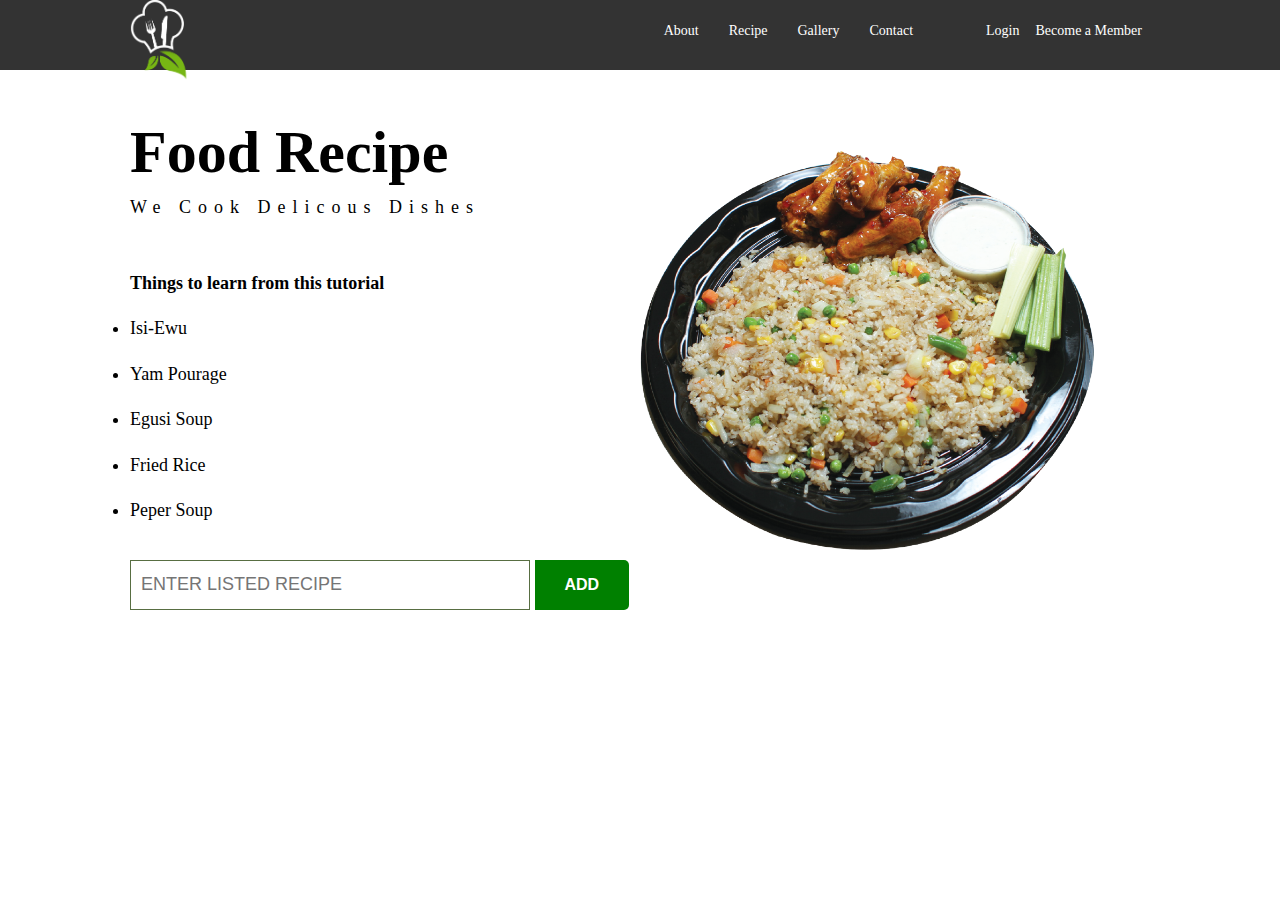
==== index.html @ 9a7ea65d "Adding morden starting page" ====
<!DOCTYPE html>
<html lang="en">
<head>
    <meta charset="UTF-8">
    <meta http-equiv="X-UA-Compatible" content="IE=edge">
    <meta name="viewport" content="width=device-width, initial-scale=1.0">
    <title>Food Recipe  | Home</title>
    <link rel="icon" type="image/jpg" href="img/favicon.jpg">
    <link rel="stylesheet" href="css/style.css">
</head>
<body>
    
    <div class="navbar">
        <div class="container flex">
            <img src="img/logo.png" alt="Brand logo" class="logo-brand">
         
                <nav>
                    <ul>
                        <li><a href="">About </a></li>
                        <li><a href=""> Recipe  </a></li>
                        <li><a href="">Gallery</a></li>
                        <li><a href="">Contact </a></li>
                    <div class="sign-up flex">
                        <li><a href="login.html">Login</a></li>
                        <li><a href="register.html">Become a Member</a></li>
                    </div>
                   
                    </ul>
                </nav>
             
            </div>
        </div>
        <div class="container" id="container-main">
            <div class="grid">
              <div class="food-recipe">  <h1>Food Recipe</h1>
                <p id="small-text">We cook Delicous Dishes </p>
        
                <h4>Things to learn from this tutorial</h4>

                <ul>
                    <li class="lists">Isi-Ewu</li>
                    <li class="lists">Yam Pourage</li>
                    <li class="lists">Egusi Soup</li>
                    <li class="lists">Fried Rice</li>
                    <li class="lists" ">Peper Soup</li>
                </ul>
                <div class="addCourse">
                    <p id="message-el"></p>
                    <p id="error-el"></p>
                    
                <input type="text" class="input" required  id="inputText" placeholder="Enter listed recipe">
                <button class="btn-secondary" id="btn-el" onclick="getInputValue()"> ADD</button>
                       
                        
                        
                 
        
            </div>
            </div>
            <div>
                <div id="header"></div>
                <div class="grid-image" id="image"></div>
            </div>   
        </div>
            
  </div>
        
            
    </div>


    <!-----receipe-->
        
<script src="js/script.js"></script>
</body>
</html>
---- css/style.css ----
*{
    box-sizing: border-box;
    margin: 0;
    padding: 0;
}

body{
    font-family: montserrat,'Georgia', 'Times New Roman', Times, serif;
    line-height: 1.59rem;
    font-size: 18px;

}

a{
    text-decoration: none;
    color:#333
}

img{
    width: 100%;
}


.container{
    max-width: 1100px;
    margin: 0 auto;
    padding: 0 40px;
    overflow: auto;
    
    

}

.navbar{
    height: 70px;
    background-color: #333;
    color: #fff;
  

}

.flex{
    display: flex;
    justify-content: center;
    align-items: center;
   

}

.navbar a {
    color: #fff;
    padding:10px;
    font-size: 14px;
    margin: 0px 5px;
}

.navbar a:hover { 
    border-bottom: 2px solid #27ee41;
}
.navbar .flex{
    justify-content:space-between;
  
}

.navbar ul{
    display: flex;
}

.sign-up{
    margin-left: 50px;
}
.sign-up a{
    margin: 0px;
    padding: 8px;
}

.logo-brand{
    width:60px;
    height: 80px;
}

.navbar ul{
    list-style: none;
}



/**showcase section***/
.food-recipe h1{
    font-size: 60px;
    font-weight:900;
    margin-top: 70px;
    padding: 0;
   
 }
 
 #small-text{
     margin-top: 30px;
     padding: 0;
     letter-spacing: 7px;
     text-transform: capitalize;
 }
 
 h4{
     margin-top: 50px ;
     margin-left: 0px;
     margin-bottom: 20px;
     padding: 0;
 
 
 }
 
 li{
     margin-bottom:20px ;
 }
 
 #demo{
     color: red;
     font-weight: 800;
 }
 
 .btn{
     padding:15px 30px;
     width: 250px;
     background-color: chartreuse;
     color: black;
     border: none;
     cursor: pointer;
     font-size: 16px;
     font-weight: 500;
     margin: 20px;
 }
 
 .btn-primary{
    background-color: darkslategray;
    color:#fff
 }
 .btn-secondary{

     border:none;
     background-color:green ;
     margin: 0;
     color: #fff;
     font-weight: bold;
     font-size: 16px;
     cursor: pointer;
     transition-duration: 0.4s;
     border-radius:0px 5px 5px 0;
     padding: 16px 30px;
     margin-left: 0;
     
    
     
     
 }

 
 .input{
     border: 1px solid rgb(88, 110, 66) ;
     margin: 0;
     margin-top: 16px;
     padding: 10px;
     width:400px;
     height: 50px;
     font-size: 18px;
     margin-bottom: 20px;
     display:inline;
    
 }
 
 input:focus {
     
     outline-color: #999;
     border: 1px solid #eee;
     overflow: auto;
   }
 

   .grid{
       display: grid;
       grid-template-columns: repeat(2,1fr);
   }

   .grid-image{
       background: url(../img/rice.png);
       background-size:contain ;
       background-repeat: no-repeat;
       width: 100%;
       height: 400px;
       padding: 50px;
       
      
   }

   #message-el{
    color :rgb(15, 226, 26);
    font-weight: bold;
    text-transform: uppercase;
   }

   #error-el{
    color :red;
    font-weight: 700;
    visibility:visible;
   }

   #showtime {
    
    margin-top: 40px;
    margin-bottom: 30px;
    visibility:hidden;
    
    
   }

   #showtime a {
      background-color: rgb(17, 71, 17);
      font-size: 20px;
      text-transform: uppercase;
      font-weight: 500;
      color: #eee;
      padding: 10px 15px;
      

   }

   .brand-header img{
       width: 100px;
       height: 120px;
   }

   .container-main{
    display: flex;
    justify-content: center;
    align-items: center;
    flex-direction:column ;
    padding: 40px;
   }


  
   .container-main h1{
       color:#fff;
       margin-bottom: 70px ;
       margin-top: 30px ;
       font-size: 50px;
       font-weight: 300;
       font-family:tomatoes,'Times New Roman', Times, serif;

   }
   .container-main input{
      display: block;
      width: 400px;
      height: 50px;
      margin-bottom: 15px;
      border-radius: 30px;
      border: none;
      padding: 20px;
      color: #063f0e;
      font-size: 18px;

   }

   ::placeholder{
       text-transform: uppercase;
   }


   .btn-green{
       border: none;
       width: 400px;
       height: 50px;
       border-radius: 30px;
       background-color:#0b921d;
       text-transform: uppercase;
       font-size: 18px;
       font-weight: 600;
       color: #c9facf;
       cursor: pointer;
       
   }

   .link-home{
       margin: 20px 0px;
       font-size: l4px;
       font-weight: 600;
       color:#EEE
   }

   .link-home:hover{
    
       border-bottom: 2px solid #d4d4d4;
   }

   /***media queries****/

   /**mobile**/

   @media(max-width:500px){
       .navbar{
           height: 125px;
       }

       .navbar .flex {
           flex-direction: column;
           flex-wrap: wrap;
       }

       .sign-up{
        padding: 0px;
        margin: 0px;
       }

       .grid,
       .addCourse{
           grid-template-columns: 1fr;
           grid-template-rows: 1fr;
       } 

       .addCourse{
           text-align: center;
       }

       .food-recipe ul{
           margin-left: 10rem;
       }

       .food-recipe h4{
           text-align: center;
       }

       .input{
           width:400px;
           border-radius: 10px;
            
       }
    
   }

   @media(max-width:768px){
       .grid,
       .addCourse{
           grid-template-columns: 1fr;
           grid-template-rows: 1fr;
       }

   }

   /***styling the reciepe***/

   .space{
       line-height: 20px;
       
   }

   #header{
       margin-top: 2em ;
       margin-bottom: 0;
       margin-left: 2em;
       font-size: 40px;
       color: #063f0e;
       text-transform: capitalize;

   }

   #image{
       line-height: 35px;
       max-height: 600px;
       color: #000;
       
   }

   /*styling register**/
   .already_a_member{
       color:#fff;
       display: inline;
       margin-top: 20px;
   }

   .already_member_box{
       margin-top: 20px;
       color: #fff;
   }
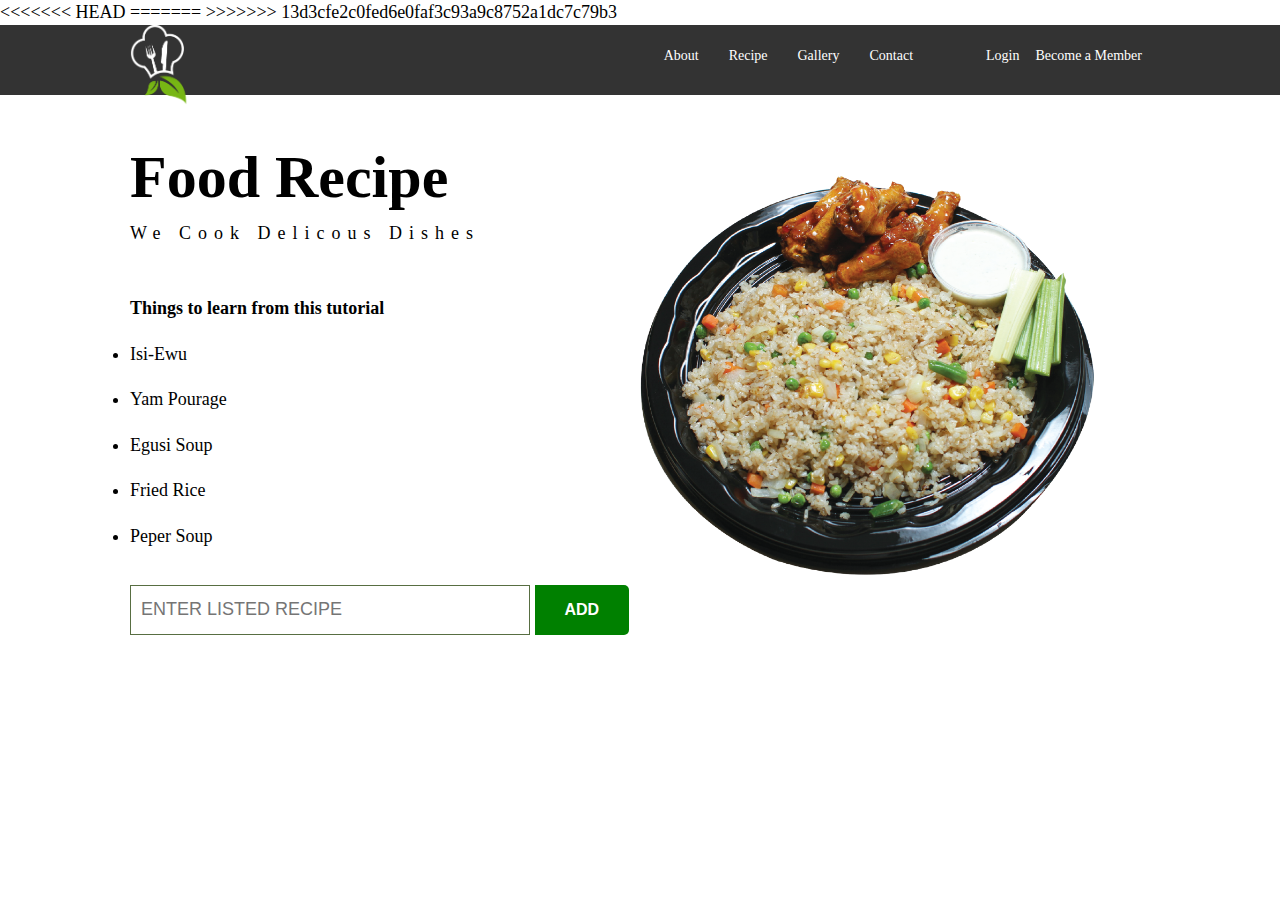
==== commit d8eadecf: "Capitalize kitchen" ====
--- a/index.html
+++ b/index.html
@@ -4,7 +4,11 @@
     <meta charset="UTF-8">
     <meta http-equiv="X-UA-Compatible" content="IE=edge">
     <meta name="viewport" content="width=device-width, initial-scale=1.0">
-    <title>Food Recipe  | Home</title>
+<<<<<<< HEAD
+    <title>FOOD Recipe  | Home</title>
+=======
+    <title>KITCHEN Recipe  | Home</title>
+>>>>>>> 13d3cfe2c0fed6e0faf3c93a9c8752a1dc7c79b3
     <link rel="icon" type="image/jpg" href="img/favicon.jpg">
     <link rel="stylesheet" href="css/style.css">
 </head>
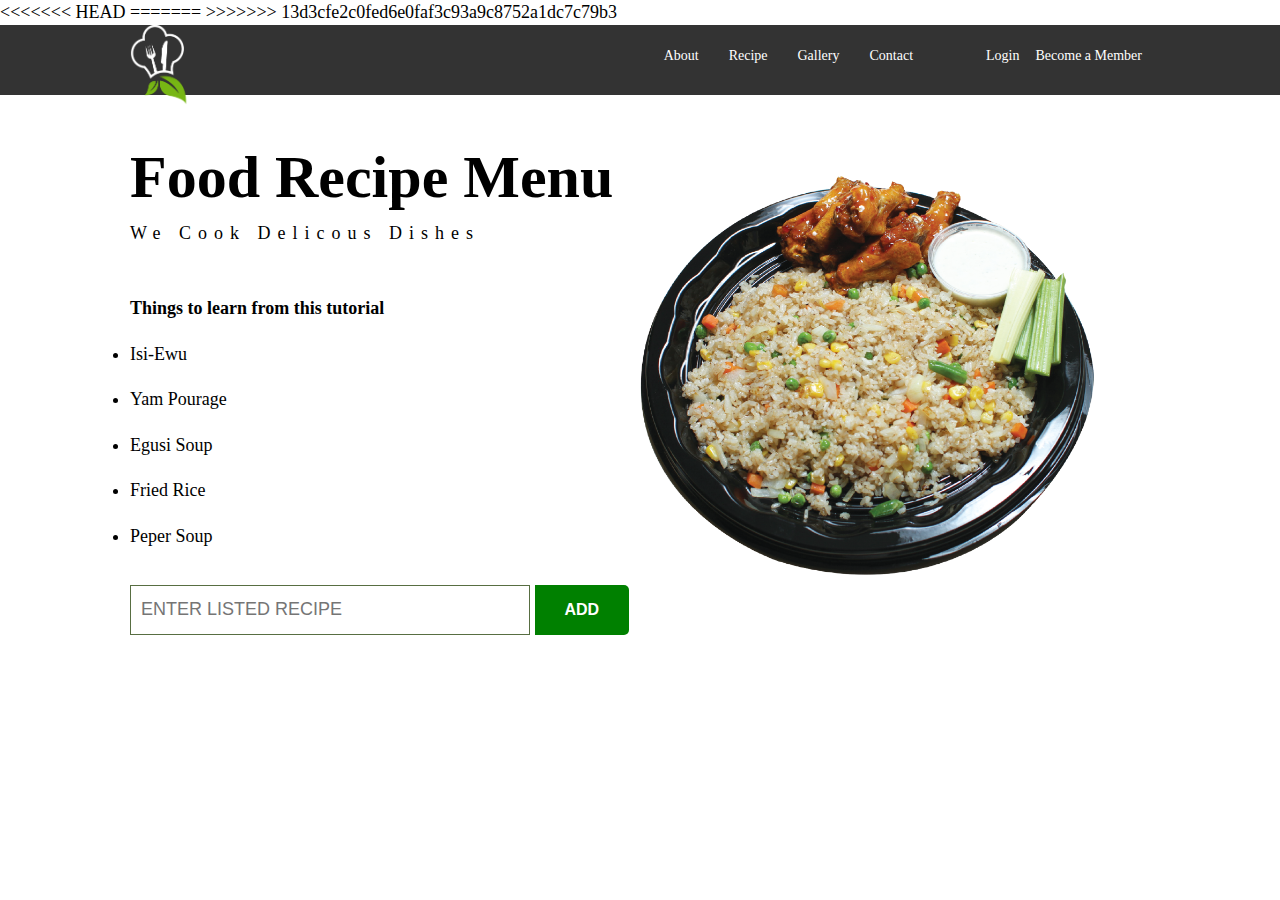
==== commit 0cd8c877: "Changing Content body Header" ====
--- a/index.html
+++ b/index.html
@@ -36,7 +36,7 @@
         </div>
         <div class="container" id="container-main">
             <div class="grid">
-              <div class="food-recipe">  <h1>Food Recipe</h1>
+              <div class="food-recipe">  <h1>Food Recipe Menu</h1>
                 <p id="small-text">We cook Delicous Dishes </p>
         
                 <h4>Things to learn from this tutorial</h4>
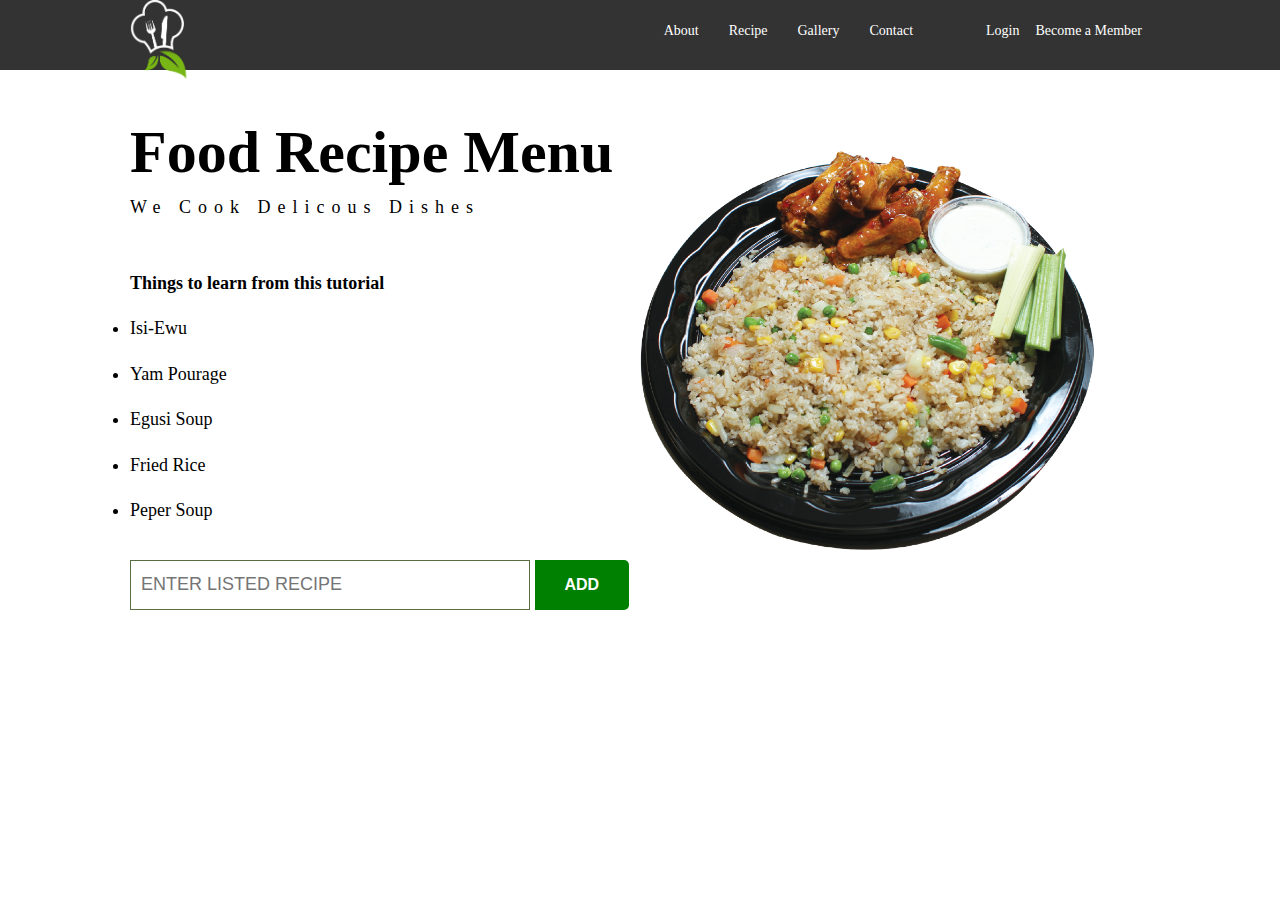
==== commit 30273b55: "just changed the title" ====
--- a/index.html
+++ b/index.html
@@ -4,11 +4,10 @@
     <meta charset="UTF-8">
     <meta http-equiv="X-UA-Compatible" content="IE=edge">
     <meta name="viewport" content="width=device-width, initial-scale=1.0">
-<<<<<<< HEAD
+
     <title>FOOD Recipe  | Home</title>
-=======
-    <title>KITCHEN Recipe  | Home</title>
->>>>>>> 13d3cfe2c0fed6e0faf3c93a9c8752a1dc7c79b3
+
+
     <link rel="icon" type="image/jpg" href="img/favicon.jpg">
     <link rel="stylesheet" href="css/style.css">
 </head>
